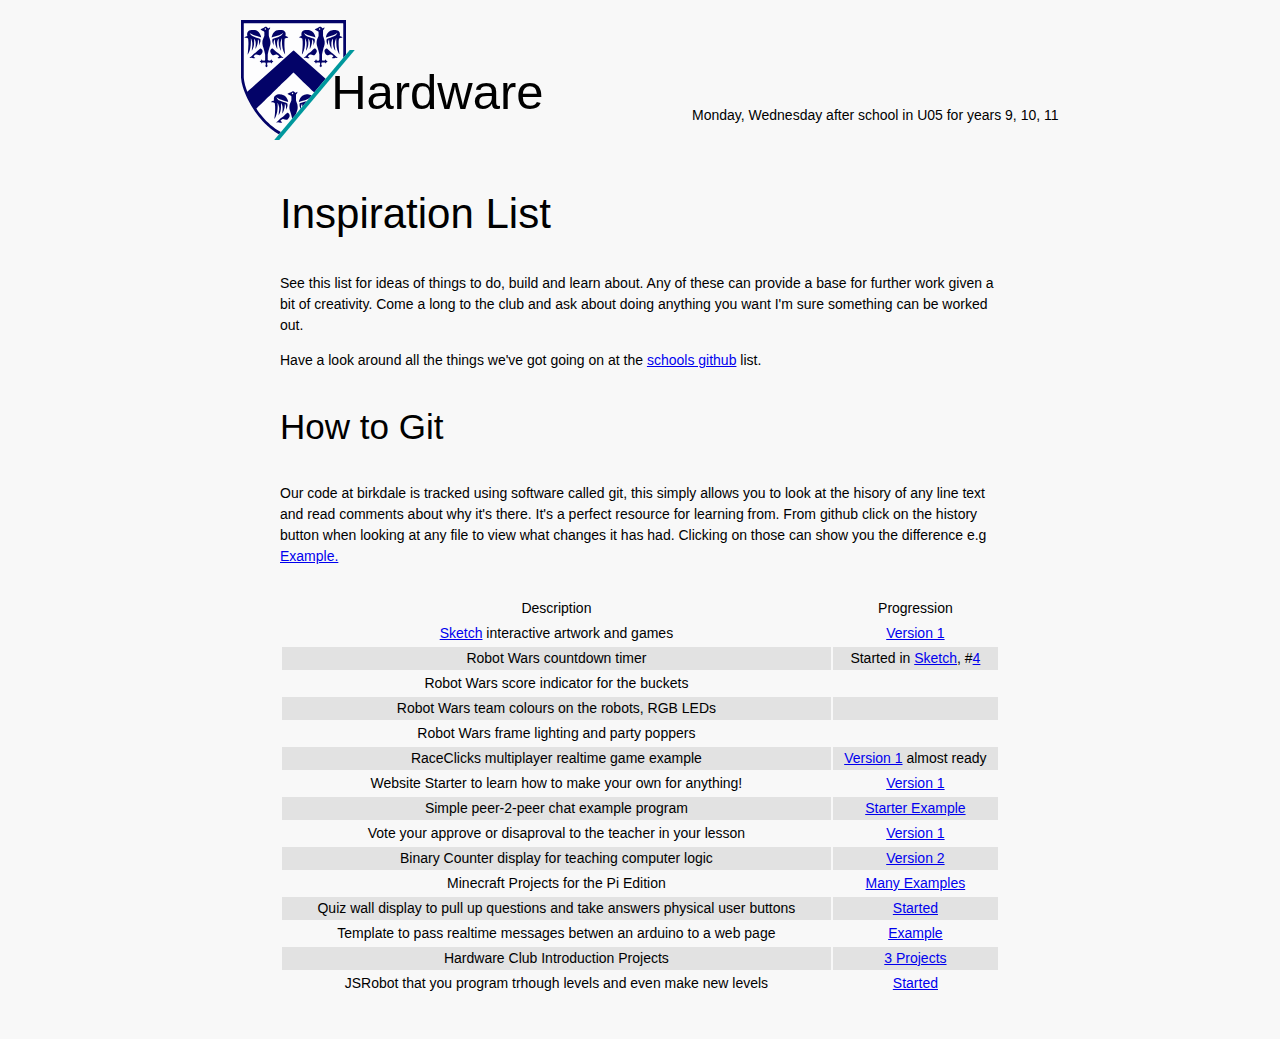
==== hardware.html @ c238fe3e "Change of title, Explain Git, Add published Sketch, Lower header sizes." ====
<!doctype html>
<html lang="en">
<head>
  <meta charset="UTF-8">
  <title>Birkdale High Clubs</title>
  <meta http-equiv="X-UA-Compatible" content="IE=edge,chrome=1">

  <link rel="stylesheet" href="css/styles.css">
</head>
<body>
  <header class="masthead small">
    <div class="mask">
      <object type="image/svg+xml" data="img/logo.svg">
      Birkdale High School Logo
      Your browser needs to support SVG
      </object>
      <div class="titleBox">
        <a href="/" title="Home">
            <h1>Hardware</h1>
        </a>
      </div>
    </div>
  <!-- Use and an area to display the next clubs coming up -->
  <div class="description">
    <p>Monday, Wednesday after school in U05 for years 9, 10, 11</p>
  </div>
  </header>
  <section role="main">

    <article>
      <h2>Inspiration List</h2>

      <p>See this list for ideas of things to do, build and learn about. Any of these can provide a base for further work given a bit of creativity. Come a long to the club and ask about doing anything you want I'm sure something can be worked out.</p>

      <p>Have a look around all the things we've got going on at the <a href="//github.com/BirkdaleHigh">schools github</a> list.</p>

      <h3>How to Git</h3>

      <p>Our code at birkdale is tracked using software called git, this simply allows you to look at the hisory of any line text and read comments about why it's there. It's a perfect resource for learning from. From github click on the history button when looking at any file to view what changes it has had. Clicking on those can show you the difference e.g <a href="https://github.com/BirkdaleHigh/sketch/commit/1a34c19a9f9f0c021b9752ea6ea670bc767a16ec">Example.</a></p>

      <table>
          <tr>
              <th>Description</th>
              <th>Progression</th>
          </tr>
          <tr>
              <td><a href="//github.com/BirkdaleHigh/sketch">Sketch</a> interactive artwork and games</td>
              <td><a href="http://sketch-birkdale.rhcloud.com/sketch/1">Version 1</a></td>
          </tr>
          <tr>
              <td>Robot Wars countdown timer</td>
              <td>Started in <a href="//github.com/BirkdaleHigh/sketch">Sketch</a>, #<a href="//github.com/BirkdaleHigh/sketch/blob/master/public/sketch-4.js">4</a></td>
          </tr>
          <tr>
              <td>Robot Wars score indicator for the buckets</td>
              <td></td>
          </tr>
          <tr>
              <td>Robot Wars team colours on the robots, RGB LEDs</td>
              <td></td>
          </tr>
          <tr>
              <td>Robot Wars frame lighting and party poppers</td>
              <td></td>
          </tr>
          <tr>
              <td>RaceClicks multiplayer realtime game example</td>
              <td><a href="//github.com/BirkdaleHigh/raceClicks">Version 1</a> almost ready</td>
          </tr>
          <tr>
              <td>Website Starter to learn how to make your own for anything!</td>
              <td><a href="//github.com/BirkdaleHigh/website-starter">Version 1</a></td>
          </tr>
          <tr>
              <td>Simple peer-2-peer chat example program</td>
              <td><a href="//github.com/BirkdaleHigh/simple-p2p">Starter Example</a></td>
          </tr>
          <tr>
              <td>Vote your approve or disaproval to the teacher in your lesson</td>
              <td><a href="//github.com/BirkdaleHigh/VotingWebApp">Version 1</a></td>
          </tr>
          <tr>
              <td>Binary Counter display for teaching computer logic</td>
              <td><a href="//github.com/BirkdaleHigh/binaryCounter">Version 2</a></td>
          </tr>
          <tr>
              <td>Minecraft Projects for the Pi Edition</td>
              <td><a href="//github.com/BirkdaleHigh/pi-minecraft">Many Examples</a></td>
          </tr>
          <tr>
              <td>Quiz wall display to pull up questions and take answers physical user buttons</td>
              <td><a href="//github.com/BirkdaleHigh/hardware-Quiz">Started</a></td>
          </tr>
          <tr>
              <td>Template to pass realtime messages betwen an arduino to a web page</td>
              <td><a href="//github.com/BirkdaleHigh/hardware-panel-example">Example</a></td>
          </tr>
          <tr>
              <td>Hardware Club Introduction Projects</td>
              <td><a href="//github.com/BirkdaleHigh/hardware-club-starter">3 Projects</a></td>
          </tr>
          <tr>
              <td>JSRobot that you program trhough levels and even make new levels</td>
              <td><a href="//github.com/BirkdaleHigh/jsrobot">Started</a></td>
          </tr>
      </table>


    </article>
  </section>
</body>
</html>
---- css/styles.css ----
body{
  margin: 0;
  padding: 0;
  font: 100 14px/21px "segoe UI", sans-serif;
}
strong,th{font-weight: 400;}
h1,h2,h3,h4,h5,h6{
  font-weight: 100;
}
  h1, select{font-size:49px;line-height:56px;}
  h2{font-size:42px;line-height:49px;}
  h3{font-size:35px;line-height:42px;}
  h4{font-size:28px;line-height:35px;}
  h5,caption{font-size:21px;line-height:28px;}
  h6{font-size:14px;line-height:21px;}

h1 + p.sub{
  margin: -3em 0 1em 1em;
}
h1 > a{
  text-decoration: none;
  color: inherit;
}
h1 > a:hover{
  background: #00989d;
}
blockquote > cite{
  display: block;
  margin: 0 1em;
  padding:0 .7em;
  font-size: .8em;
}

article{
  margin: 1em;
  width: 720px;
}

table {
  margin: 2em 0;
  width: 100%;
}
  caption{
    text-align: left;
  }
  td {
    text-align: center;
  }
  tr:nth-child(2n+3){
    background: #e2e2e2
  }
  tr:hover{
    background: #efefef
  }

video {
  width:100%;
}

.points{
  padding:1em 0 2em 300px;
  position: relative;

}
  .points > .count{
    content:"";
    position: absolute;
      left: 75px;
      top:18%;
    padding:75px;
    width: 0px;
    line-height: 0;
    color: white;
    font-size: 12em;
    overflow:hidden;

    background: #063682;
    border-radius: 75px;

  }

.masthead{
  width: 960px;
  margin: 0 auto;
}
.masthead .mask{
  height: 300px; /* Required to influence objectSVG logo and crossing slash*/
  margin: 40px 0 0 20px;
  overflow: hidden;
  -webkit-flex-shrink: 0;
  -ms-flex-negative: 0;
  flex-shrink: 0;
}
  .masthead .mask object{
    height: inherit;
  }
.masthead, .mask, .titleBox{
  display: -webkit-box;
  display: -webkit-flex;
  display: -ms-flexbox;
  display: flex;
  -webkit-box-align: flex-end;
  -webkit-align-items: flex-end;
  -ms-flex-align: flex-end;
  align-items: flex-end;
  background: inherit;
  justify-content: space-around;
}
.masthead .titleBox a{
  text-decoration: none;
  color: inherit;
}
.masthead .titleBox a:visited{
  color: inherit;
}
.masthead .titleBox{
  border-left: 5px solid;
  -webkit-transform: skewX(-40deg);
  transform: skewX(-40deg);
  height: 75%;
  margin-left: -80px;
}
.masthead .description{
  -webkit-align-self: flex-end;
  -ms-flex-item-align: flex-end;
  align-self: flex-end;
}
.masthead h1{
  margin: 0;
  padding: 0 20px 20px;
  -webkit-transform: skewX(40deg);
  transform: skewX(40deg)
}
.masthead.small .mask{
  margin: 20px 0 0 20px;
  height: 120px;
}
.masthead.small .titleBox{
  margin-left: -35px;
}

section[role='main']{
  display: -webkit-box;
  display: -webkit-flex;
  display: -ms-flexbox;
  display: flex;
  -webkit-flex-wrap: wrap;
  -ms-flex-wrap: wrap;
  flex-wrap: wrap;
  -webkit-box-pack: center;
  -webkit-justify-content: center;
  -ms-flex-pack: center;
  justify-content: center;
}
.clubList article{
  max-width: 480px;
}

.draft{
  width: 100%;
  position: fixed;
    top: 140px;
    left: 0;
  z-index: -1;
  text-align: center;
}

body{
  background: #f8f8f8;
}
.red{
  background: #e8333a;
}
.black{
  background: #3d3936;
}
.teal{
  background: #00989d;
}
.green{
  background: #09D30F;
}


.points .count{
  color: #fffafe;
  background: #3d3936;
  border-radius: 75px;
}

blockquote > cite{
  border-left: 1px #080808 solid;
}

.count[data-status="up"]{
  background: #09D30F;
}
.count[data-status="down"]{
  background: #e8333a;
}

.masthead, .masthead .titleBox{
  background: inherit;
}
.masthead .titleBox,.masthead svg path{
  border-color: #00989d;
  fill: #00989d;
}
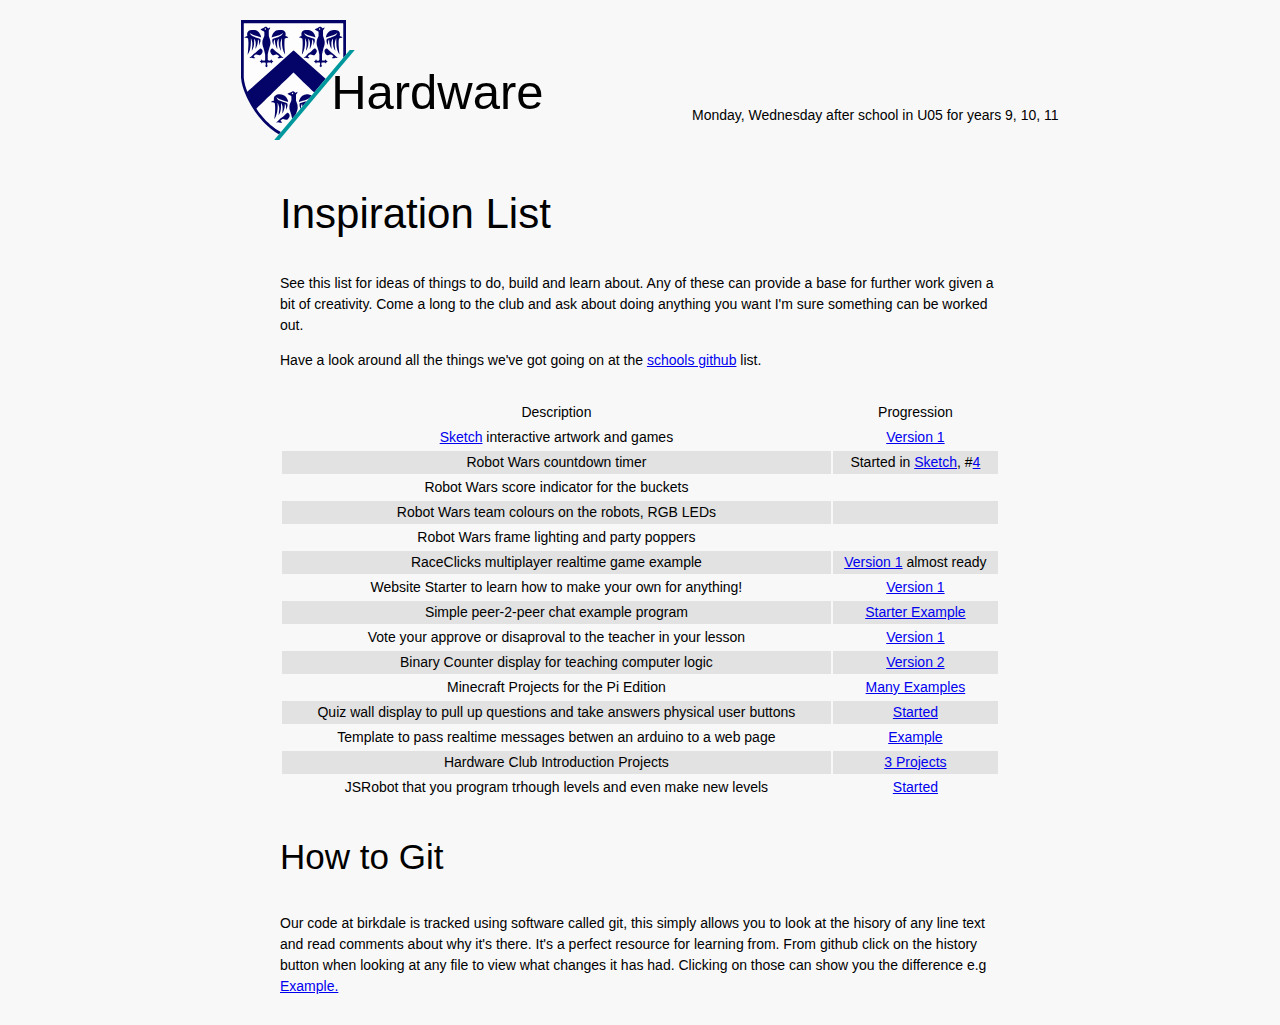
==== commit 33bb5ab7: "Content reads better below the table." ====
--- a/hardware.html
+++ b/hardware.html
@@ -33,10 +33,6 @@
       <p>See this list for ideas of things to do, build and learn about. Any of these can provide a base for further work given a bit of creativity. Come a long to the club and ask about doing anything you want I'm sure something can be worked out.</p>
 
       <p>Have a look around all the things we've got going on at the <a href="//github.com/BirkdaleHigh">schools github</a> list.</p>
-
-      <h3>How to Git</h3>
-
-      <p>Our code at birkdale is tracked using software called git, this simply allows you to look at the hisory of any line text and read comments about why it's there. It's a perfect resource for learning from. From github click on the history button when looking at any file to view what changes it has had. Clicking on those can show you the difference e.g <a href="https://github.com/BirkdaleHigh/sketch/commit/1a34c19a9f9f0c021b9752ea6ea670bc767a16ec">Example.</a></p>
 
       <table>
           <tr>
@@ -105,6 +101,9 @@
           </tr>
       </table>
 
+      <h3>How to Git</h3>
+
+      <p>Our code at birkdale is tracked using software called git, this simply allows you to look at the hisory of any line text and read comments about why it's there. It's a perfect resource for learning from. From github click on the history button when looking at any file to view what changes it has had. Clicking on those can show you the difference e.g <a href="https://github.com/BirkdaleHigh/sketch/commit/1a34c19a9f9f0c021b9752ea6ea670bc767a16ec">Example.</a></p>
 
     </article>
   </section>
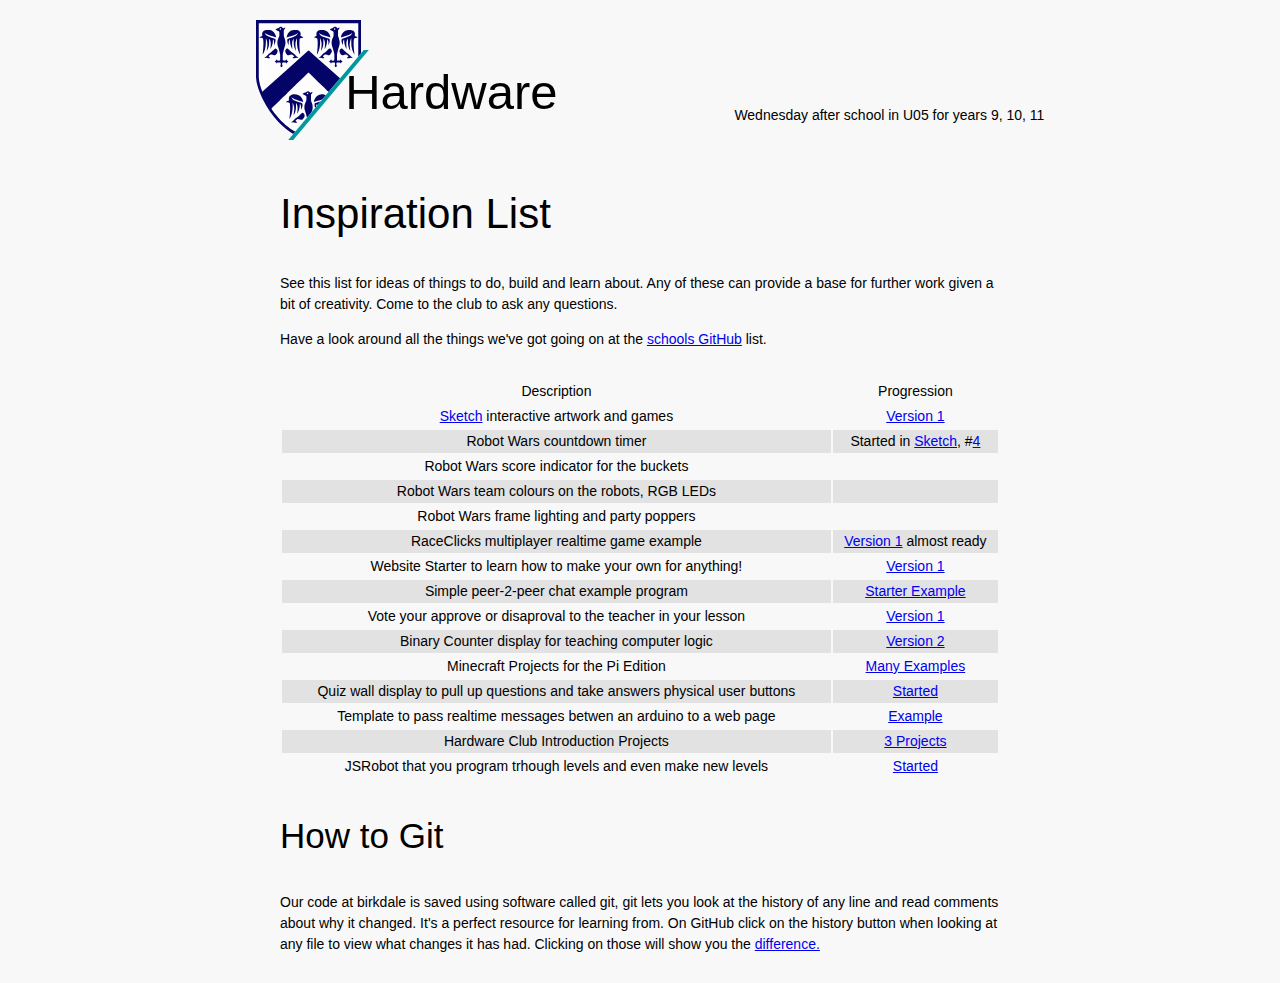
==== commit ef0b08e8: "Change times and updated phrasing" ====
--- a/hardware.html
+++ b/hardware.html
@@ -22,7 +22,7 @@
     </div>
   <!-- Use and an area to display the next clubs coming up -->
   <div class="description">
-    <p>Monday, Wednesday after school in U05 for years 9, 10, 11</p>
+    <p>Wednesday after school in U05 for years 9, 10, 11</p>
   </div>
   </header>
   <section role="main">
@@ -30,9 +30,9 @@
     <article>
       <h2>Inspiration List</h2>
 
-      <p>See this list for ideas of things to do, build and learn about. Any of these can provide a base for further work given a bit of creativity. Come a long to the club and ask about doing anything you want I'm sure something can be worked out.</p>
+      <p>See this list for ideas of things to do, build and learn about. Any of these can provide a base for further work given a bit of creativity. Come to the club to ask any questions.</p>
 
-      <p>Have a look around all the things we've got going on at the <a href="//github.com/BirkdaleHigh">schools github</a> list.</p>
+      <p>Have a look around all the things we've got going on at the <a href="//github.com/BirkdaleHigh">schools GitHub</a> list.</p>
 
       <table>
           <tr>
@@ -41,7 +41,7 @@
           </tr>
           <tr>
               <td><a href="//github.com/BirkdaleHigh/sketch">Sketch</a> interactive artwork and games</td>
-              <td><a href="http://sketch-birkdale.rhcloud.com/sketch/1">Version 1</a></td>
+              <td><a href="https://birkdalehigh.herokuapp.com/">Version 1</a></td>
           </tr>
           <tr>
               <td>Robot Wars countdown timer</td>
@@ -103,7 +103,7 @@
 
       <h3>How to Git</h3>
 
-      <p>Our code at birkdale is tracked using software called git, this simply allows you to look at the hisory of any line text and read comments about why it's there. It's a perfect resource for learning from. From github click on the history button when looking at any file to view what changes it has had. Clicking on those can show you the difference e.g <a href="https://github.com/BirkdaleHigh/sketch/commit/1a34c19a9f9f0c021b9752ea6ea670bc767a16ec">Example.</a></p>
+      <p>Our code at birkdale is saved using software called git, git lets you look at the history of any line and read comments about why it changed. It's a perfect resource for learning from. On GitHub click on the history button when looking at any file to view what changes it has had. Clicking on those will show you the <a href="https://github.com/BirkdaleHigh/sketch/commit/1a34c19a9f9f0c021b9752ea6ea670bc767a16ec">difference.</a></p>
 
     </article>
   </section>
--- a/css/styles.css
+++ b/css/styles.css
@@ -156,13 +156,23 @@
   max-width: 480px;
 }
 
-.draft{
+.draft::after{
+  content: "Draft Copy";
   width: 100%;
+  height: 100px;
   position: fixed;
     top: 140px;
     left: 0;
   z-index: -1;
   text-align: center;
+  background: #e8333a;
+  font-size: 50px;
+  line-height: 100px;
+}
+
+.large-img{
+  width: 150%;
+  margin-left: -25%;
 }
 
 body{
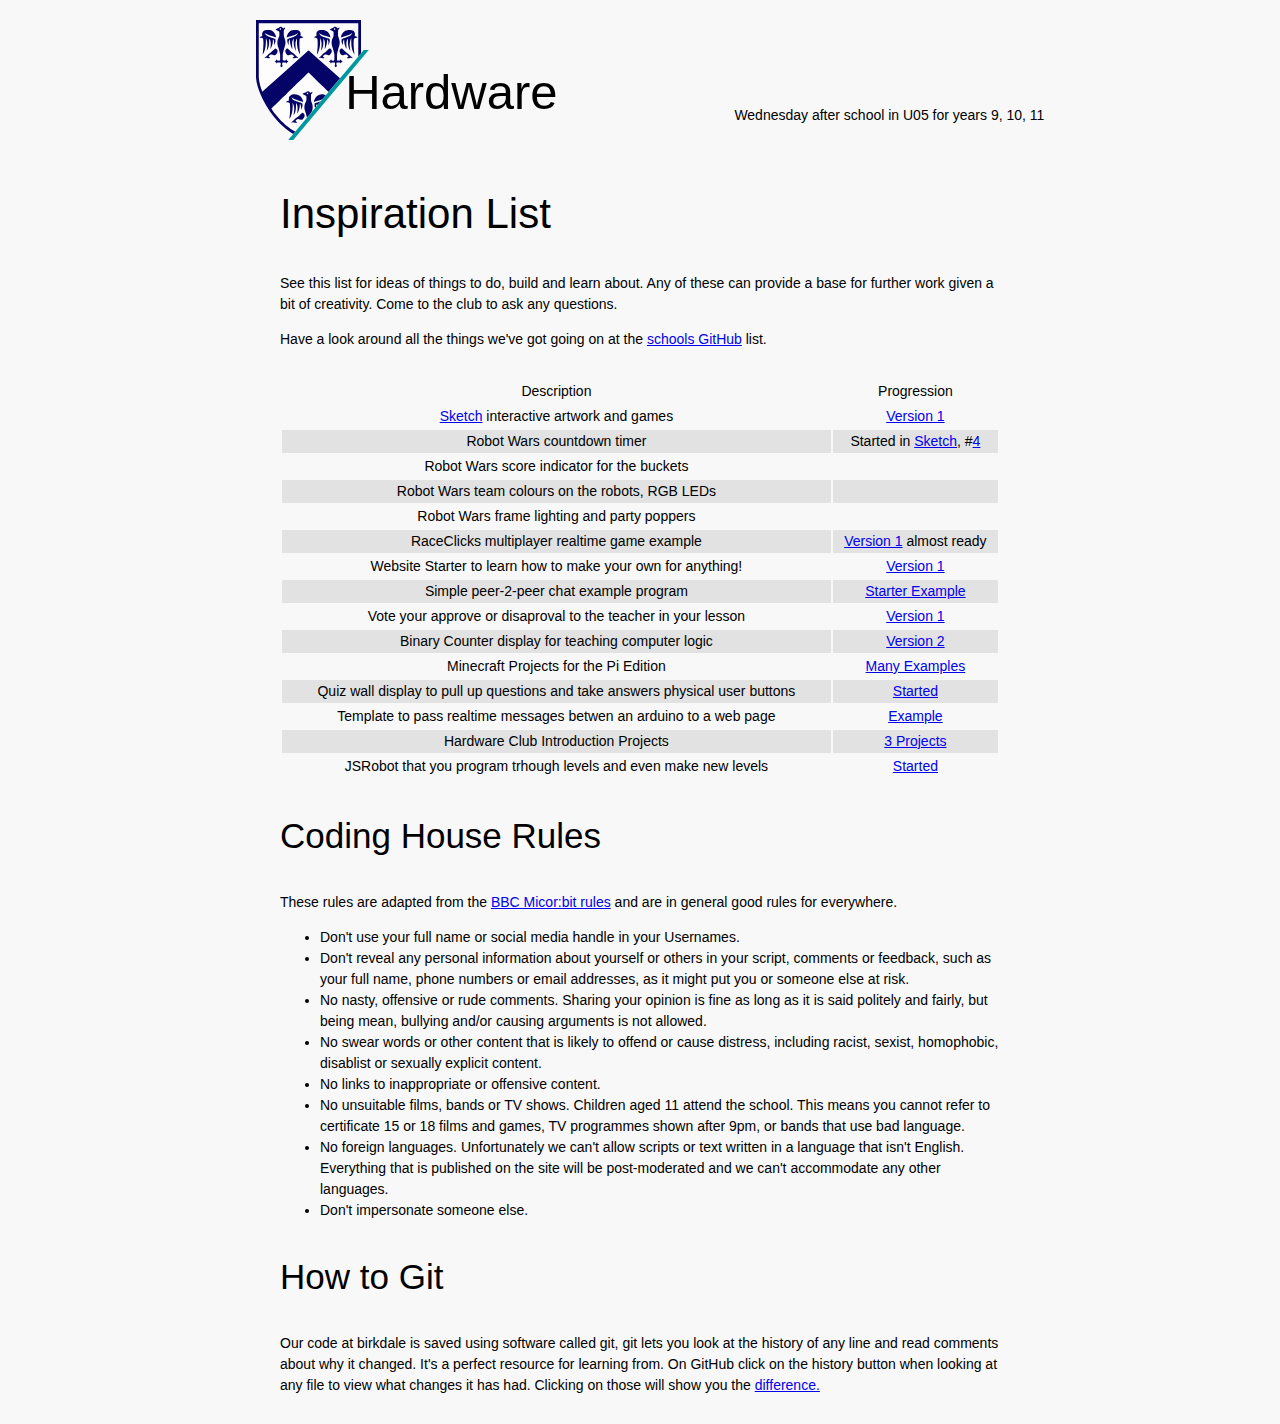
==== commit 67418a3e: "Readability improvements" ====
--- a/hardware.html
+++ b/hardware.html
@@ -101,6 +101,19 @@
           </tr>
       </table>
 
+      <h3>Coding House Rules</h3>
+      <p>These rules are adapted from the <a href="https://www.microbit.co.uk/house-rules">BBC Micor:bit rules</a> and are in general good rules for everywhere.</p>
+      <ul>
+            <li>Don't use your full name or social media handle in your Usernames.</li>
+            <li>Don't reveal any personal information about yourself or others in your script, comments or feedback, such as your full name, phone numbers or email addresses, as it might put you or someone else at risk.</li>
+            <li>No nasty, offensive or rude comments. Sharing your opinion is fine as long as it is said politely and fairly, but being mean, bullying and/or causing arguments is not allowed.</li>
+            <li>No swear words or other content that is likely to offend or cause distress, including racist, sexist, homophobic, disablist or sexually explicit content.</li>
+            <li>No links to inappropriate or offensive content.</li>
+            <li>No unsuitable films, bands or TV shows. Children aged 11 attend the school. This means you cannot refer to certificate 15 or 18 films and games, TV programmes shown after 9pm, or bands that use bad language.</li>
+            <li>No foreign languages. Unfortunately we can't allow scripts or text written in a language that isn't English. Everything that is published on the site will be post-moderated and we can't accommodate any other languages.</li>
+            <li>Don't impersonate someone else.</li>
+      </ul>
+
       <h3>How to Git</h3>
 
       <p>Our code at birkdale is saved using software called git, git lets you look at the history of any line and read comments about why it changed. It's a perfect resource for learning from. On GitHub click on the history button when looking at any file to view what changes it has had. Clicking on those will show you the <a href="https://github.com/BirkdaleHigh/sketch/commit/1a34c19a9f9f0c021b9752ea6ea670bc767a16ec">difference.</a></p>
--- a/css/styles.css
+++ b/css/styles.css
@@ -1,7 +1,7 @@
 body{
   margin: 0;
   padding: 0;
-  font: 100 14px/21px "segoe UI", sans-serif;
+  font: 14px/21px "segoe UI", "optima", sans-serif;
 }
 strong,th{font-weight: 400;}
 h1,h2,h3,h4,h5,h6{
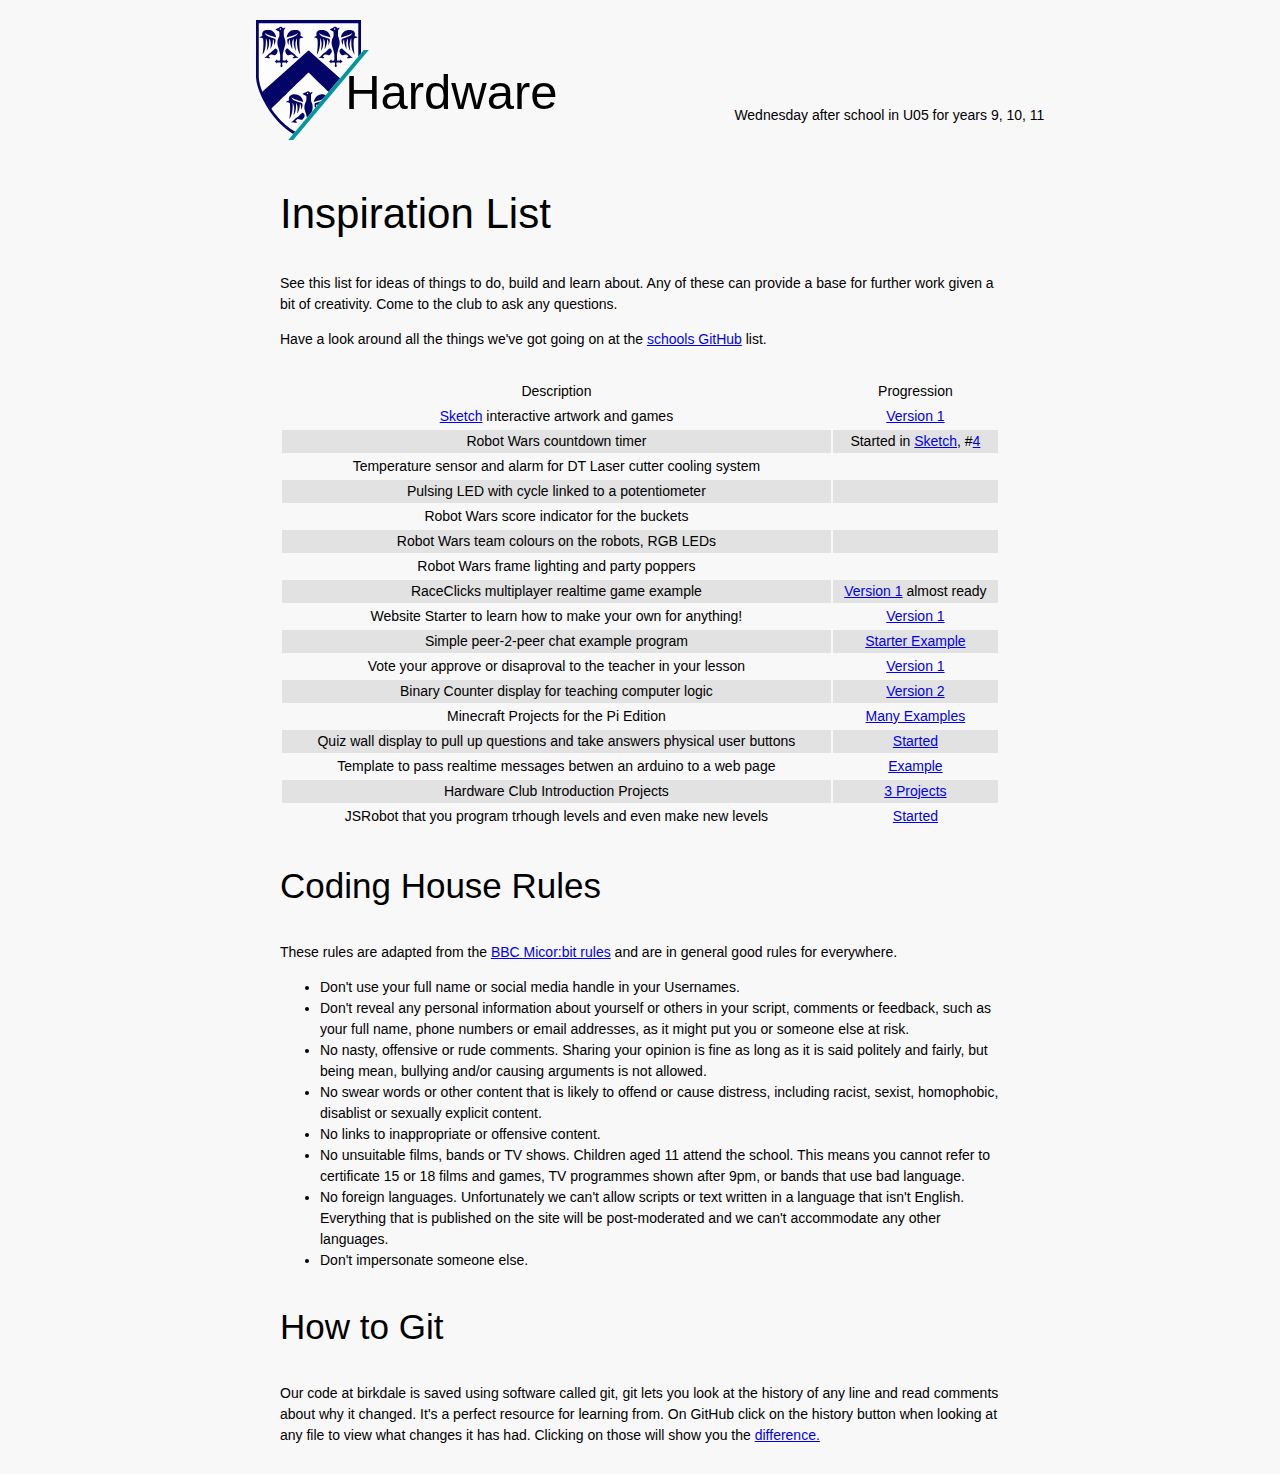
==== commit 194fb806: "Added 2 projects, ideally to be done for open evening." ====
--- a/hardware.html
+++ b/hardware.html
@@ -46,6 +46,14 @@
           <tr>
               <td>Robot Wars countdown timer</td>
               <td>Started in <a href="//github.com/BirkdaleHigh/sketch">Sketch</a>, #<a href="//github.com/BirkdaleHigh/sketch/blob/master/public/sketch-4.js">4</a></td>
+          </tr>
+          <tr>
+              <td>Temperature sensor and alarm for DT Laser cutter cooling system</td>
+              <td></td>
+          </tr>
+          <tr>
+              <td>Pulsing LED with cycle linked to a potentiometer</td>
+              <td></td>
           </tr>
           <tr>
               <td>Robot Wars score indicator for the buckets</td>
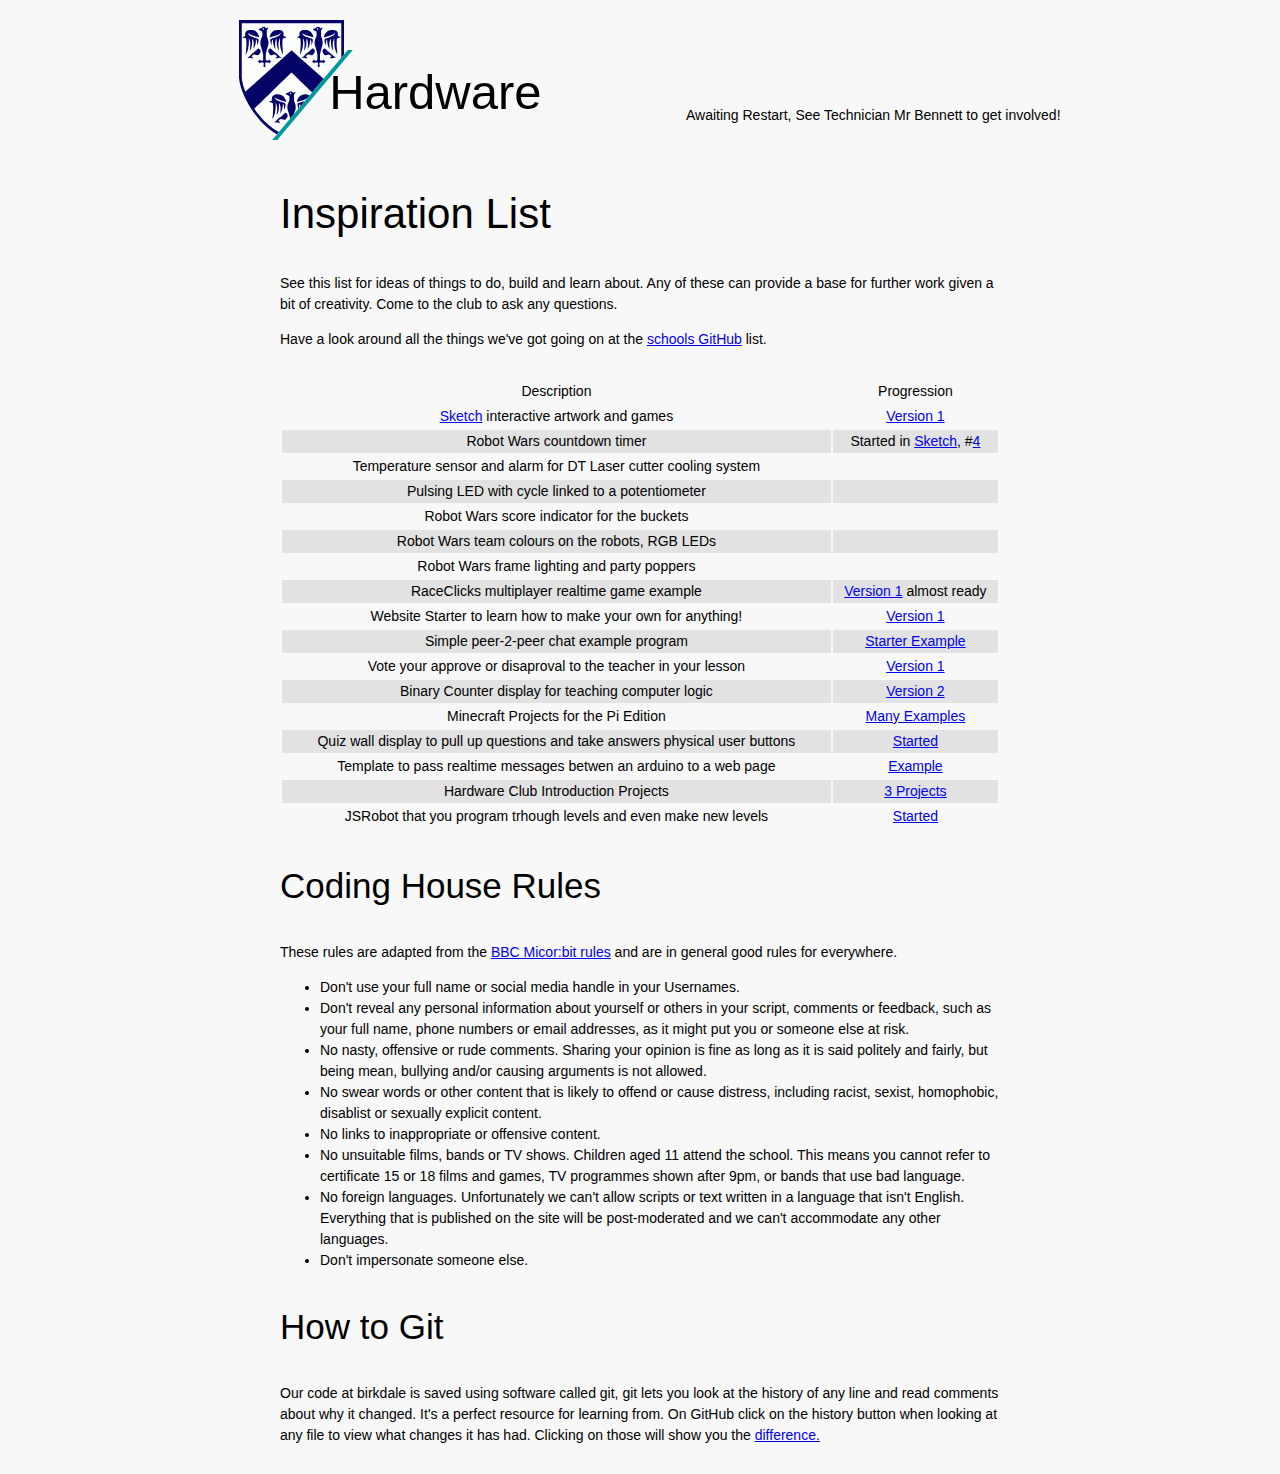
==== commit 883a18d0: "Club is delayed from running. Check back to see the restart." ====
--- a/hardware.html
+++ b/hardware.html
@@ -22,7 +22,7 @@
     </div>
   <!-- Use and an area to display the next clubs coming up -->
   <div class="description">
-    <p>Wednesday after school in U05 for years 9, 10, 11</p>
+    <p>Awaiting Restart, See Technician Mr Bennett to get involved!</p>
   </div>
   </header>
   <section role="main">
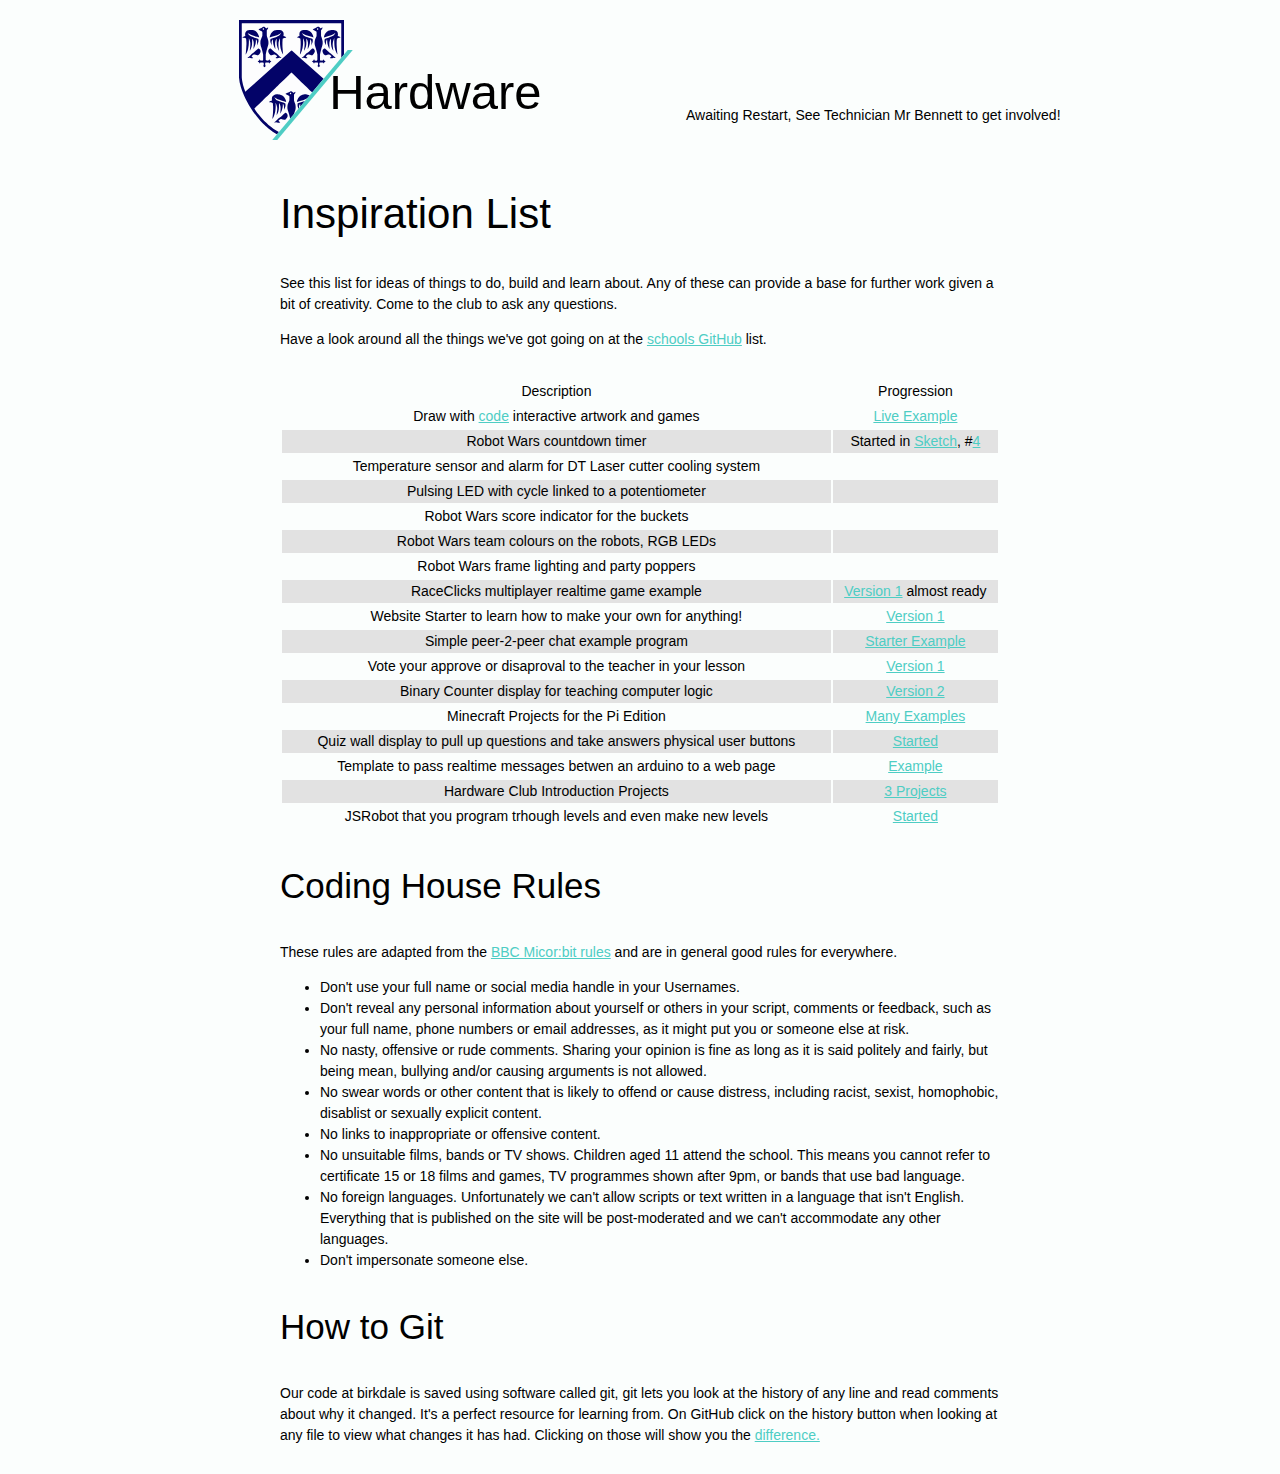
==== commit f2143695: "Update hardware.html" ====
--- a/hardware.html
+++ b/hardware.html
@@ -40,8 +40,8 @@
               <th>Progression</th>
           </tr>
           <tr>
-              <td><a href="//github.com/BirkdaleHigh/sketch">Sketch</a> interactive artwork and games</td>
-              <td><a href="https://birkdalehigh.herokuapp.com/">Version 1</a></td>
+              <td>Draw with <a href="//github.com/BirkdaleHigh/sketch">code</a> interactive artwork and games</td>
+              <td><a href="https://bhs-sketch.herokuapp.com/">Live Example</a></td>
           </tr>
           <tr>
               <td>Robot Wars countdown timer</td>
--- a/css/styles.css
+++ b/css/styles.css
@@ -20,15 +20,6 @@
 h1 > a{
   text-decoration: none;
   color: inherit;
-}
-h1 > a:hover{
-  background: #00989d;
-}
-blockquote > cite{
-  display: block;
-  margin: 0 1em;
-  padding:0 .7em;
-  font-size: .8em;
 }
 
 article{
@@ -57,27 +48,22 @@
   width:100%;
 }
 
-.points{
-  padding:1em 0 2em 300px;
-  position: relative;
+body{
+  background: #fbfefd;
+}
+.bg-info{ background-color: #556270; }
+.bg-success{ background-color: #C7F464; }
+.bg-attention{ background-color: #4ECDC4; }
+.bg-warn{ background-color: #FF6B6B; }
+.bg-fail{ background-color: #C44D58; }
 
+a{
+  color: #4ECDC4;
 }
-  .points > .count{
-    content:"";
-    position: absolute;
-      left: 75px;
-      top:18%;
-    padding:75px;
-    width: 0px;
-    line-height: 0;
-    color: white;
-    font-size: 12em;
-    overflow:hidden;
-
-    background: #063682;
-    border-radius: 75px;
-
-  }
+a:hover{
+  background: #4ECDC4;
+  color: #556270;
+}
 
 .masthead{
   width: 960px;
@@ -139,18 +125,26 @@
   margin-left: -35px;
 }
 
-section[role='main']{
+section{
   display: -webkit-box;
   display: -webkit-flex;
   display: -ms-flexbox;
   display: flex;
-  -webkit-flex-wrap: wrap;
-  -ms-flex-wrap: wrap;
-  flex-wrap: wrap;
+  -ms-flex-direction: column;
+  flex-direction: column;
   -webkit-box-pack: center;
   -webkit-justify-content: center;
   -ms-flex-pack: center;
   justify-content: center;
+  align-items: center;
+}
+.clubList{
+  -ms-flex-direction: row;
+  flex-direction: row;
+  -webkit-flex-wrap: wrap;
+  -ms-flex-wrap: wrap;
+  flex-wrap: wrap;
+  align-items: flex-start;
 }
 .clubList article{
   max-width: 480px;
@@ -175,44 +169,16 @@
   margin-left: -25%;
 }
 
-body{
-  background: #f8f8f8;
-}
-.red{
-  background: #e8333a;
-}
-.black{
-  background: #3d3936;
-}
-.teal{
-  background: #00989d;
-}
-.green{
-  background: #09D30F;
-}
-
-
-.points .count{
-  color: #fffafe;
-  background: #3d3936;
-  border-radius: 75px;
-}
-
-blockquote > cite{
-  border-left: 1px #080808 solid;
-}
-
-.count[data-status="up"]{
-  background: #09D30F;
-}
-.count[data-status="down"]{
-  background: #e8333a;
-}
-
 .masthead, .masthead .titleBox{
   background: inherit;
 }
 .masthead .titleBox,.masthead svg path{
-  border-color: #00989d;
-  fill: #00989d;
+  border-color: #4ECDC4;
+  fill: #4ECDC4;
 }
+
+.podium li:first-child{
+  font-size: 1.1em;
+  font-weight: bold;
+  margin: 1.2em 0;
+}
